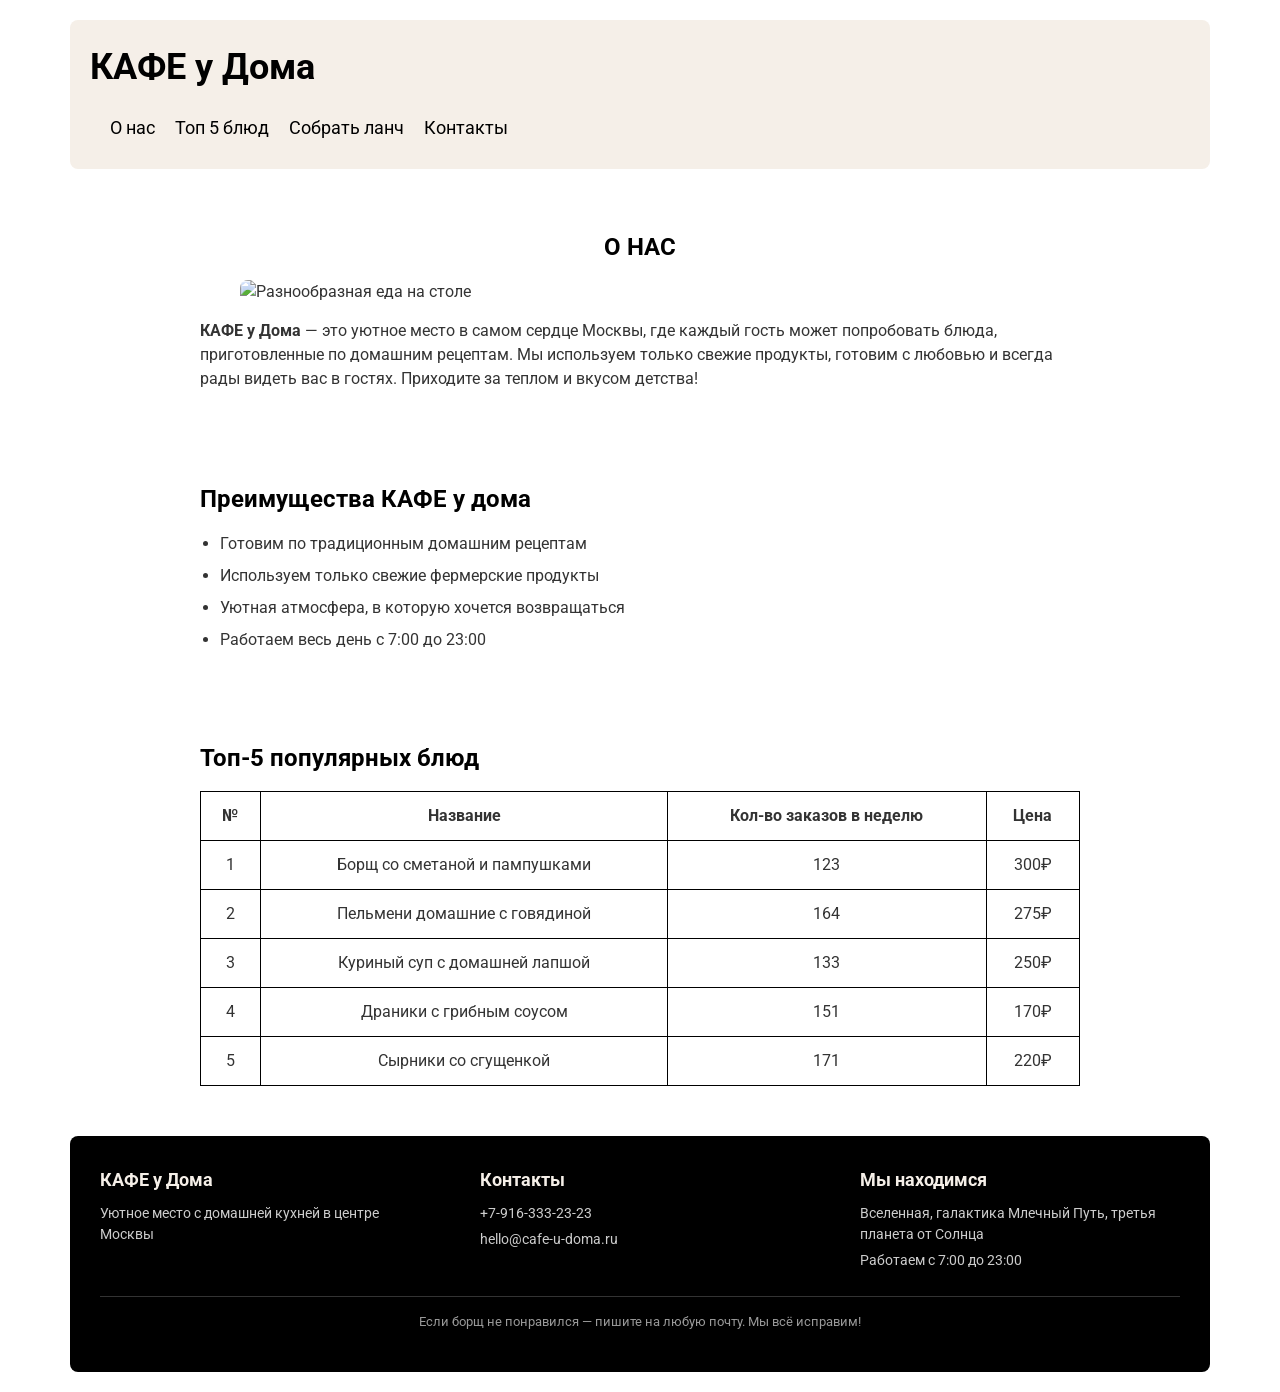
==== index.html @ 88e777f2 "Create index.html" ====
<!DOCTYPE html>
<html lang="ru">
<head>
    <meta charset="UTF-8">
    <meta http-equiv="refresh" content="0; url=LR5/index.html">
    <title>КАФЕ у Дома</title>
</head>
<body>
    <p><a href="LR5/index.html">Перейти на сайт</a></p>
</body>
</html>
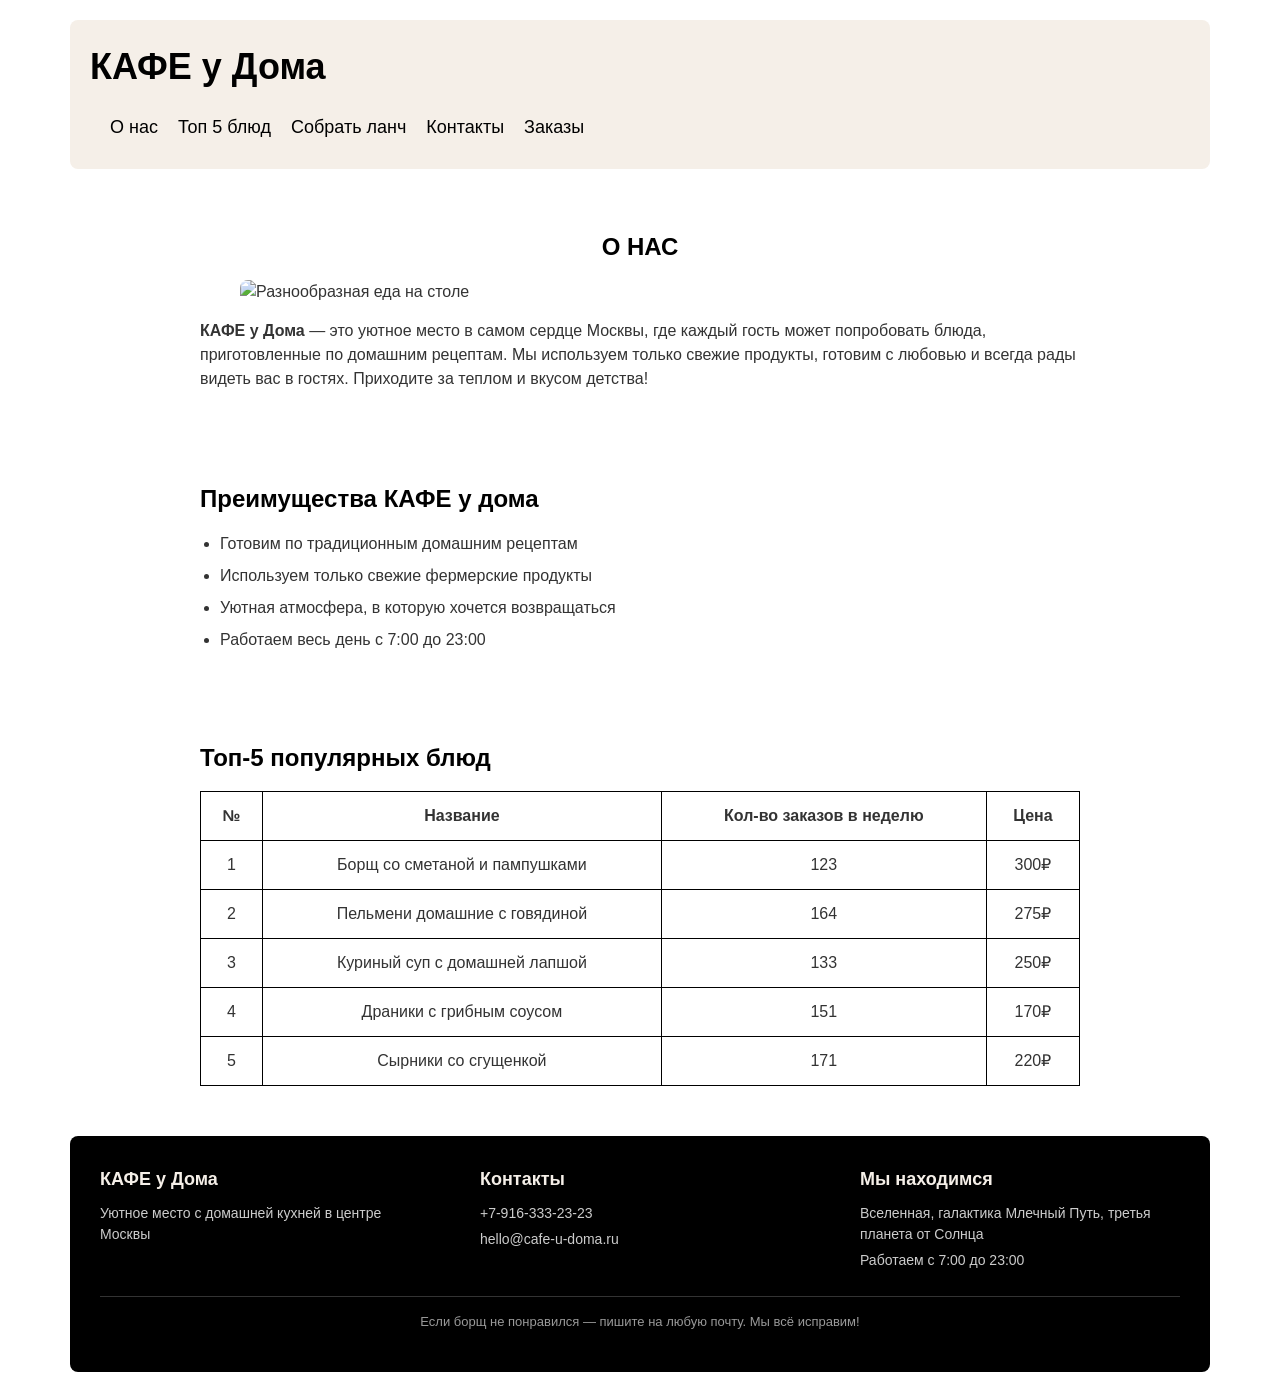
==== commit ee0404fe: "Update index.html" ====
--- a/index.html
+++ b/index.html
@@ -2,10 +2,11 @@
 <html lang="ru">
 <head>
     <meta charset="UTF-8">
-    <meta http-equiv="refresh" content="0; url=LR5/index.html">
+    <meta http-equiv="refresh" content="0; url=LR9/index.html">
     <title>КАФЕ у Дома</title>
 </head>
 <body>
-    <p><a href="LR5/index.html">Перейти на сайт</a></p>
+    <p><a href="LR9/index.html">Перейти на сайт</a></p>
 </body>
 </html>
+
